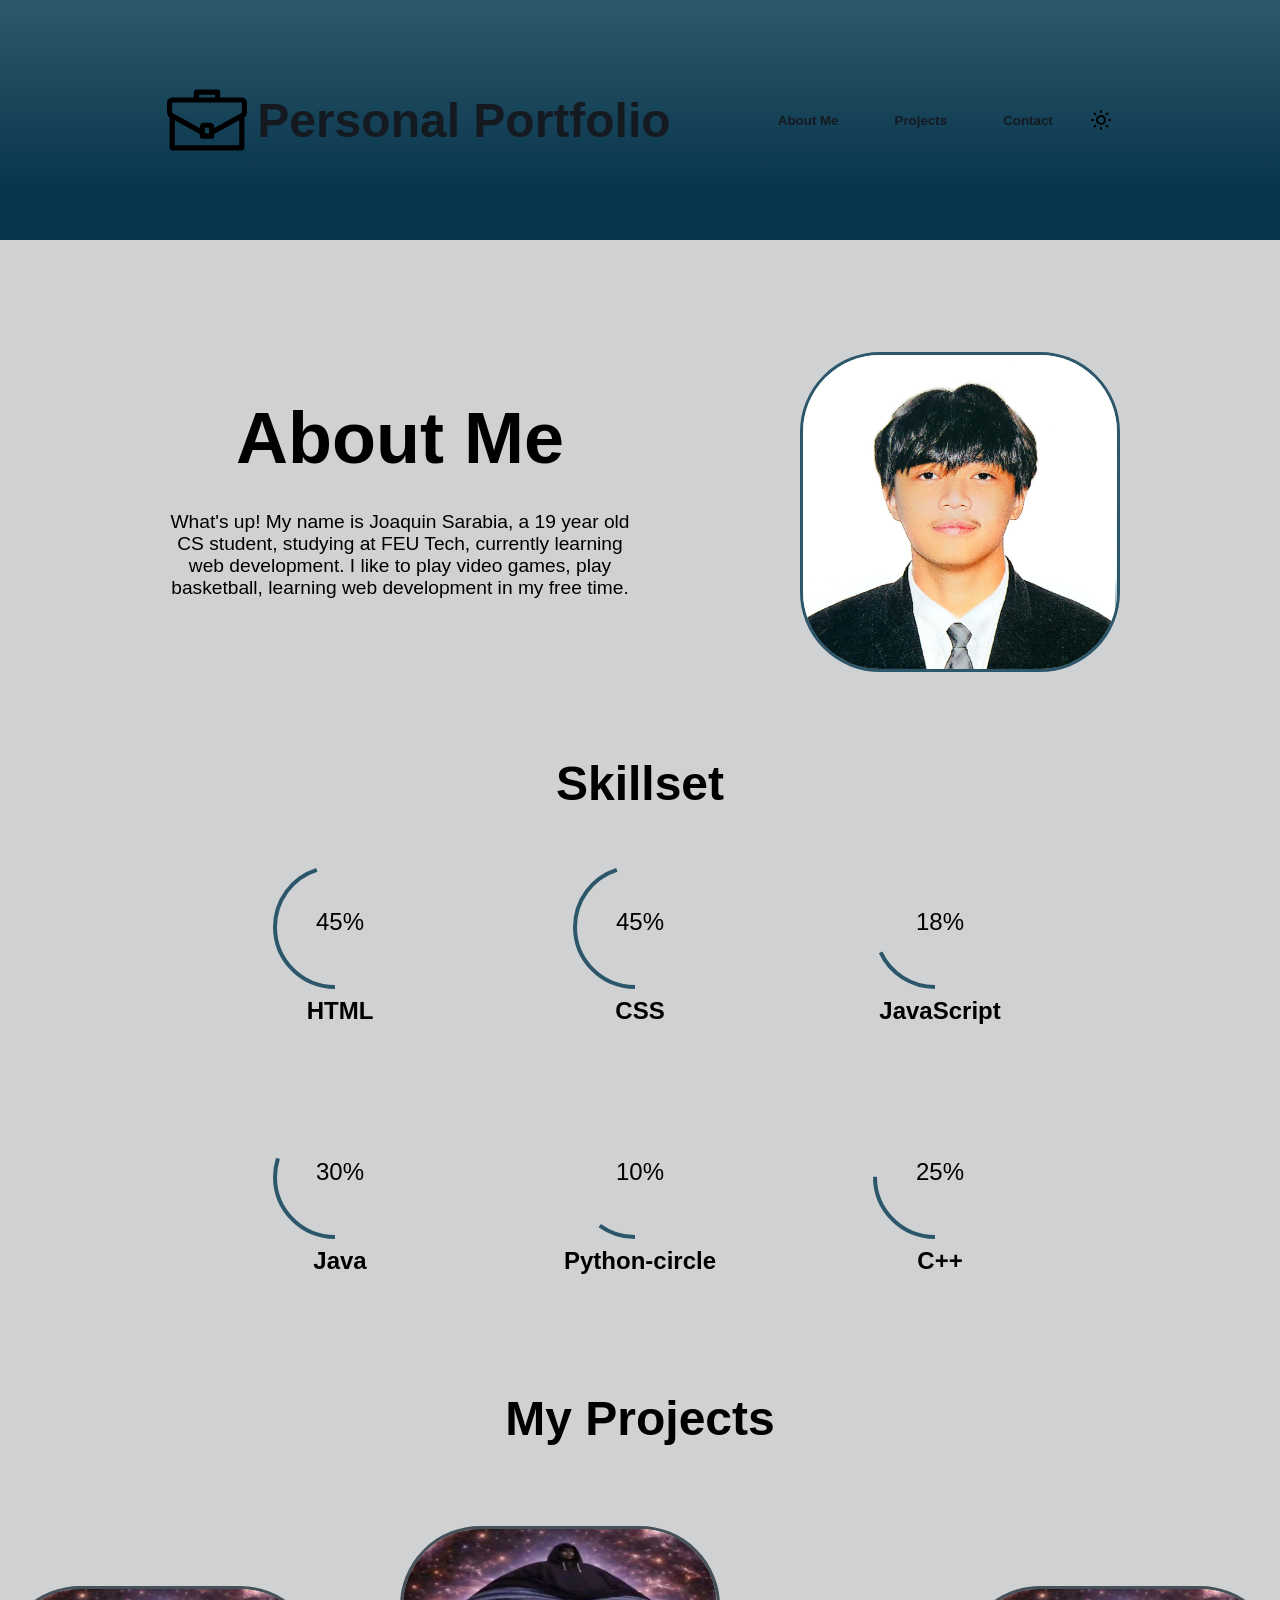
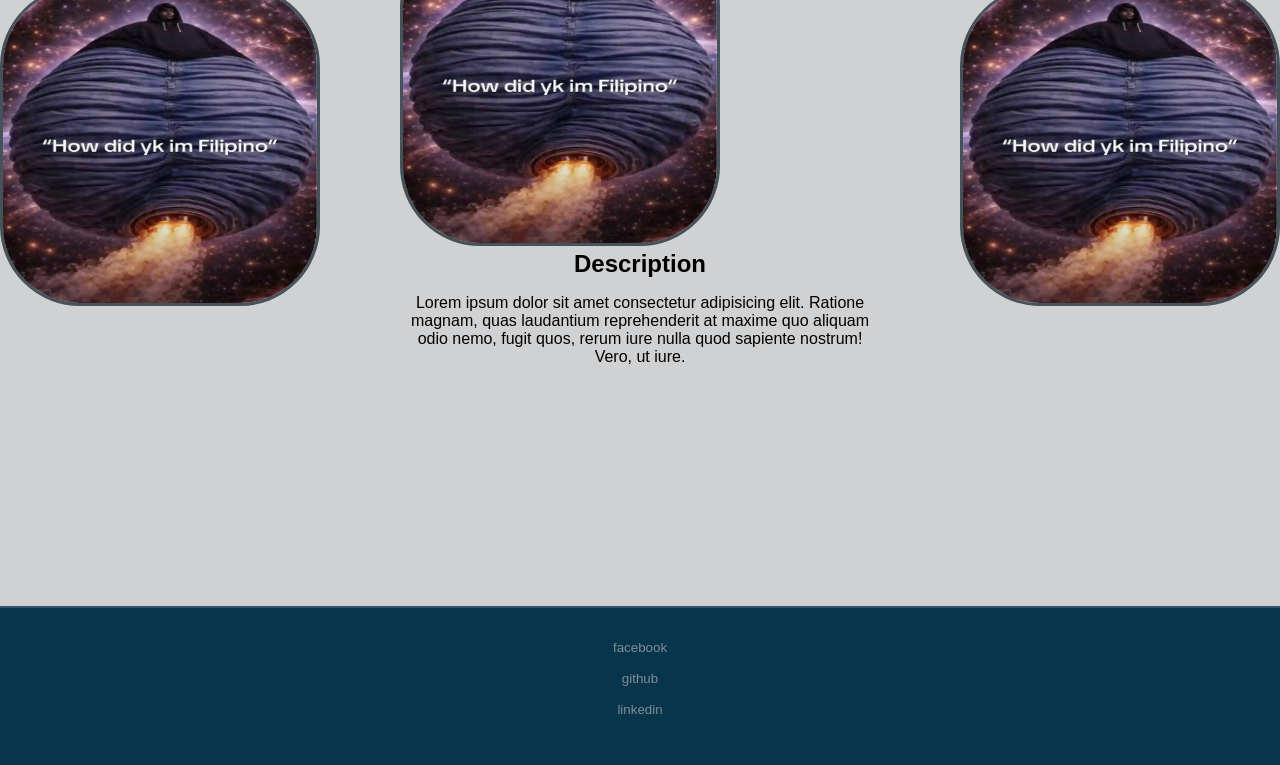
==== index.html @ 74adcc94 "Fix header title and update footer button to use href attribute; add new project image" ====
<!DOCTYPE html>
<html lang="en">
<head>
    <meta charset="UTF-8">
    <meta name="viewport" content="width=device-width, initial-scale=1.0">
    <title>Personal Portfolio Website</title>
    <link rel="stylesheet" href="style.css">
    <script src="index.js" defer></script>
</head>
<body>
    

    <header>
        <div class="titleAndLogo">
            <img src="assets/icon.svg" alt="" class="svg-icon">
            <h1 class="title">Personal Portfolio</h1>
        </div>
        
        <div class="nav-bar">
            <button> About Me</button>
            <button> Projects</button>
            <button> Contact</button>
        
            <img src="assets/sun-svgrepo.svg" alt="" class="darkMode-svg">
            <img src="assets/moon-svgrepo.svg" alt="" class="lightMode-svg">
            
        </div>
    </header>

    <div class="about-me">
        <div class="about-me-content">
             <h2>About Me</h2>
             <p>What's up! My name is Joaquin Sarabia, a 19 year old CS student, studying at FEU Tech, currently learning web development. I like to play video games, play
                basketball, learning web development in my free time.</p>
        </div>
        <div class="about-me-1x1">
            <img src="assets/1x1 ng pogi.jpg" alt="" class="wanbywan">
        </div>
    </div>

    <h2 class="skillset-header">Skillset</h2>

    <div class="skills">
        <div class="skill1">
            <div class="percent">
                <svg class="svg-progress-bar">
                    <circle cx="75" cy="75" r="60" class="HTML-circle"></circle>
                </svg>
                <div class="number">
                    <h2>45<span>%</span></h2>
                </div>
            </div>
            <h2 class="progress-title">HTML</h2>
        </div>

        <div class="skill2">
            <div class="percent">
                <svg class="svg-progress-bar">
                    <circle cx="75" cy="75" r="60" class="CSS-circle"></circle>
                </svg>
                <div class="number">
                    <h2>45<span>%</span></h2>
                </div>
            </div>
            <h2 class="progress-title">CSS</h2>
        </div>

        <div class="skill3">
            <div class="percent">
                <svg class="svg-progress-bar">
                    <circle cx="75" cy="75" r="60" class="JavaScript-circle"></circle>
                </svg>
                <div class="number">
                    <h2>18<span>%</span></h2>
                </div>
            </div>
            <h2 class="progress-title">JavaScript</h2>
        </div>

        <div class="skill4">
            <div class="percent">
                <svg class="svg-progress-bar">
                    <circle cx="75" cy="75" r="60" class="Java-circle"></circle>
                </svg>
                <div class="number">
                    <h2>30<span>%</span></h2>
                </div>
            </div>
            <h2 class="progress-title">Java</h2>
        </div>

        <div class="skill5">
            <div class="percent">
                <svg class="svg-progress-bar">
                    <circle cx="75" cy="75" r="60" class="Python-circle"></circle>
                </svg>
                <div class="number">
                    <h2>10<span>%</span></h2>
                </div>
            </div>
            <h2 class="progress-title">Python-circle</h2>
        </div>

        <div class="skill6">
            <div class="percent">
                <svg class="svg-progress-bar">
                    <circle cx="75" cy="75" r="60" class="Cpp-circle"></circle>
                </svg>
                <div class="number">
                    <h2>25<span>%</span></h2>
                </div>
            </div>
            <h2 class="progress-title">C++</h2>
        </div>


    </div>




    <h2 class="projects-header">My Projects</h2>
    <div class="pictures">
        <div class="inner-pictures">
            <img src="assets/filipino.jpg" class="filipino">
            <div class="center-project">
                <img src="assets/filipino.jpg" class="filipino">
                    <div class="middle-project">
                        <span class="middle-project-title">Description</span>
                        <p class="middle-project-description">Lorem ipsum dolor sit amet consectetur adipisicing elit. Ratione magnam, quas laudantium reprehenderit at maxime quo aliquam odio nemo, fugit quos, rerum iure nulla quod sapiente nostrum! Vero, ut iure.</p>
                    </div>
            </div>            
            <img src="assets/filipino.jpg" class="filipino">
        </div>
    </div>
    
    <footer>
        <div class="footer-content">
            <div class="footer-buttons">
                <button href="">facebook</button>
                <button>github</button>
                <button>linkedin</button>
            </div>
        </div>

    </footer>
</body>
</html>
---- style.css ----
/* v.1 */

:root{
    --color-primary:     #2C576A;
    --color-dark-primary:#07354C;
    --color-bg:          #141A20;
    --color-muted:       #45525A;
    --color-gray:        #6F7375;
    --color-light-gray:  #828D96;
    --color-text:        #D0D1D3;
}

html, body{
    height: 100%;
}

body{
    display: flex;
    flex-direction: column;
    overflow-x: hidden;
    background-color: var(--color-bg);
    color: var(--color-text);
}


*{
    /* background-color: #f0f0f0; */
    scroll-behavior: smooth;
    margin: 0;
    padding: 0;
    box-sizing: border-box; 
    font-family: 'Segoe UI', Tahoma, Geneva, Verdana, sans-serif;
}


/* HEADER */
header{
    display: flex;
    justify-content: space-evenly;
    align-items: center;
    background-color: #007BFF;
    padding: 5rem;
    background: linear-gradient(360deg, var(--color-dark-primary) 20%, var(--color-primary) 97%);
}

.titleAndLogo{
    display: flex;
    align-items: center;
    gap: 10px;
}

.title{
    font-size: 3rem;
    color: var(--color-text);
    /* text-shadow: 2px 2px 4px rgba(0, 0, 0, 0.3); */
}

.nav-bar{
    align-items: center;
    display: flex;
    gap: 1rem;
}

p{
    color: var(--color-light-gray);
}
.nav-bar button{
    font-weight: 900;
    padding: 10px 20px;
    border: none;
    background: none;  
    color: var(--color-text);
    border-radius: 5px;
    cursor: pointer;
    /* transition: background-color 1s ease; */
    position: relative;
    
    
}

.nav-bar button:hover{
    transform: scale(1.2);
    transition: transform 0.2s ease;
}


.darkMode-svg, .lightMode-svg{
    width: 1.5rem;
    height: 1.5rem;
    cursor: pointer;
    transition: transform 0.2s ease;
}

.darkMode-svg:hover, .lightMode-svg:hover {
    transform: scale(1.2);
}

.about-me{
    margin-top: 5rem;
    display: flex;
    text-align: center;
    align-items: center;
    max-width: 60rem ;
    align-self: center;
    gap: 10rem;
}

.about-me-content {
    display: flex;
    flex-direction: column;
    gap: 2rem;
}

.about-me-content{
    font-size: 3rem;
    color: var(--color-text);
}

.about-me-content p{
    font-size: 1.2rem;
    color: var(--color-light-gray);
}

.wanbywan{
    width: 20rem;
    height: 20rem;
    border-radius: 5rem;
    margin-top: 2rem;
    border: 3px solid var(--color-primary);
}

.skillset-header, .projects-header{
    font-size: 3rem;
    margin-top: 5rem;
    align-self: center;
    color: black;
}

.skills{
    display: flex;
    align-items: center;
    justify-content: center;
    flex-wrap: wrap;       /* add this */
    max-width: 900px;      /* add this — locks 3 per row */
    align-self: center;
}

.skill1,
.skill2,
.skill3,
.skill4,
.skill5,
.skill6
 {
    fill: none;
    position: relative;
    width: 300px;
    height: 250px;
    display: flex;
    justify-content: center;
    align-items: center;
    flex-direction: column;
    /* background: #fff; */

}

.percent{
    position: relative;
    width: 150px;
    height: 150px;
}

.svg-progress-bar{
    position: relative;
    width: 150px;
    height: 150px;
}

.skills .number{
    position: absolute;
    top: 0;
    left: 0;
    width: 100%;
    height: 100%;
    display: flex;
    justify-content: center;
    align-items: center;
    /* font-weight: 300; */
}

.skills h2{
    font-size: 1.5rem;
    font-weight: 300;
    color: var(--color-text);
}

.skills .progress-title{
    font-weight: 900;
    color: var(--color-light-gray);
}


/* for every attribute that every bar has in common */
.HTML-circle,
.CSS-circle,
.JavaScript-circle,
.Java-circle,
.Python-circle,
.Cpp-circle{
    width: 150px;
    height: 150px;
    /* stroke: #000; */
    transform-box: fill-box;
    transform-origin: center;
    transform: rotate(90deg) translate(5px, 5px);
    stroke-width: 4;
    stroke-dasharray: 377;
}

/* individual percentage */
.HTML-circle{
    stroke-dashoffset: calc(377 * 0.55);
    stroke: var(--color-primary);
}

.CSS-circle{
    stroke-dashoffset: calc(377 * 0.55);
    stroke: var(--color-primary);
}

.JavaScript-circle{
    stroke-dashoffset: calc(377 * 0.82);
    stroke: var(--color-primary);
}

.Java-circle{
    stroke-dashoffset: calc(377 * 0.70);
    stroke: var(--color-primary);
}

.Python-circle{
    stroke-dashoffset: calc(377 * 0.90);
    stroke: var(--color-primary);
}

.Cpp-circle{
    stroke-dashoffset: calc(377 * 0.75);
    stroke: var(--color-primary);
}

.filipino{
    max-width: 35rem;
    align-self: center;
    margin-top: 5rem;
    width: 20rem;
    height: 20rem;
    min-width: 20rem;
    border-radius: 5rem;
    border: 3px solid var(--color-muted);
}

.center-project .middle-project{
    display: flex;
    flex-direction: column;
    text-align: center;
    align-items: center;
    gap: 1rem;
}

.middle-project .middle-project-title{
    font-size: 1.5rem;
    font-weight: bold;
    color: var(--color-text);
}

.pictures .inner-pictures{
    display: flex;
    justify-content: center;
    align-items: center;
    gap: 5rem;
}

.svg-icon{
    width: 5rem;
    height: 5rem;
}

footer{
    margin-top: 15rem;
    background-color: var(--color-dark-primary);
    color: white;
    text-align: center;
    padding: 2rem;
    border-top: 2px solid var(--color-primary)
}

.footer-buttons{
    display: flex;
    flex-direction: column;
    justify-content: center;
    align-items: center;
    gap: 1rem;
    margin-bottom: 1rem;
}

.footer-buttons button{
    border: none;
    background: none;
    display: flex;
    justify-content: center;
    align-items:center;
    color: var(--color-light-gray);
    font-weight: 400;
    
}

.footer-buttons button:hover{
    transform: scale(1.2);
    transition: transform 0.2s ease;
    color: var(--color-text);
}
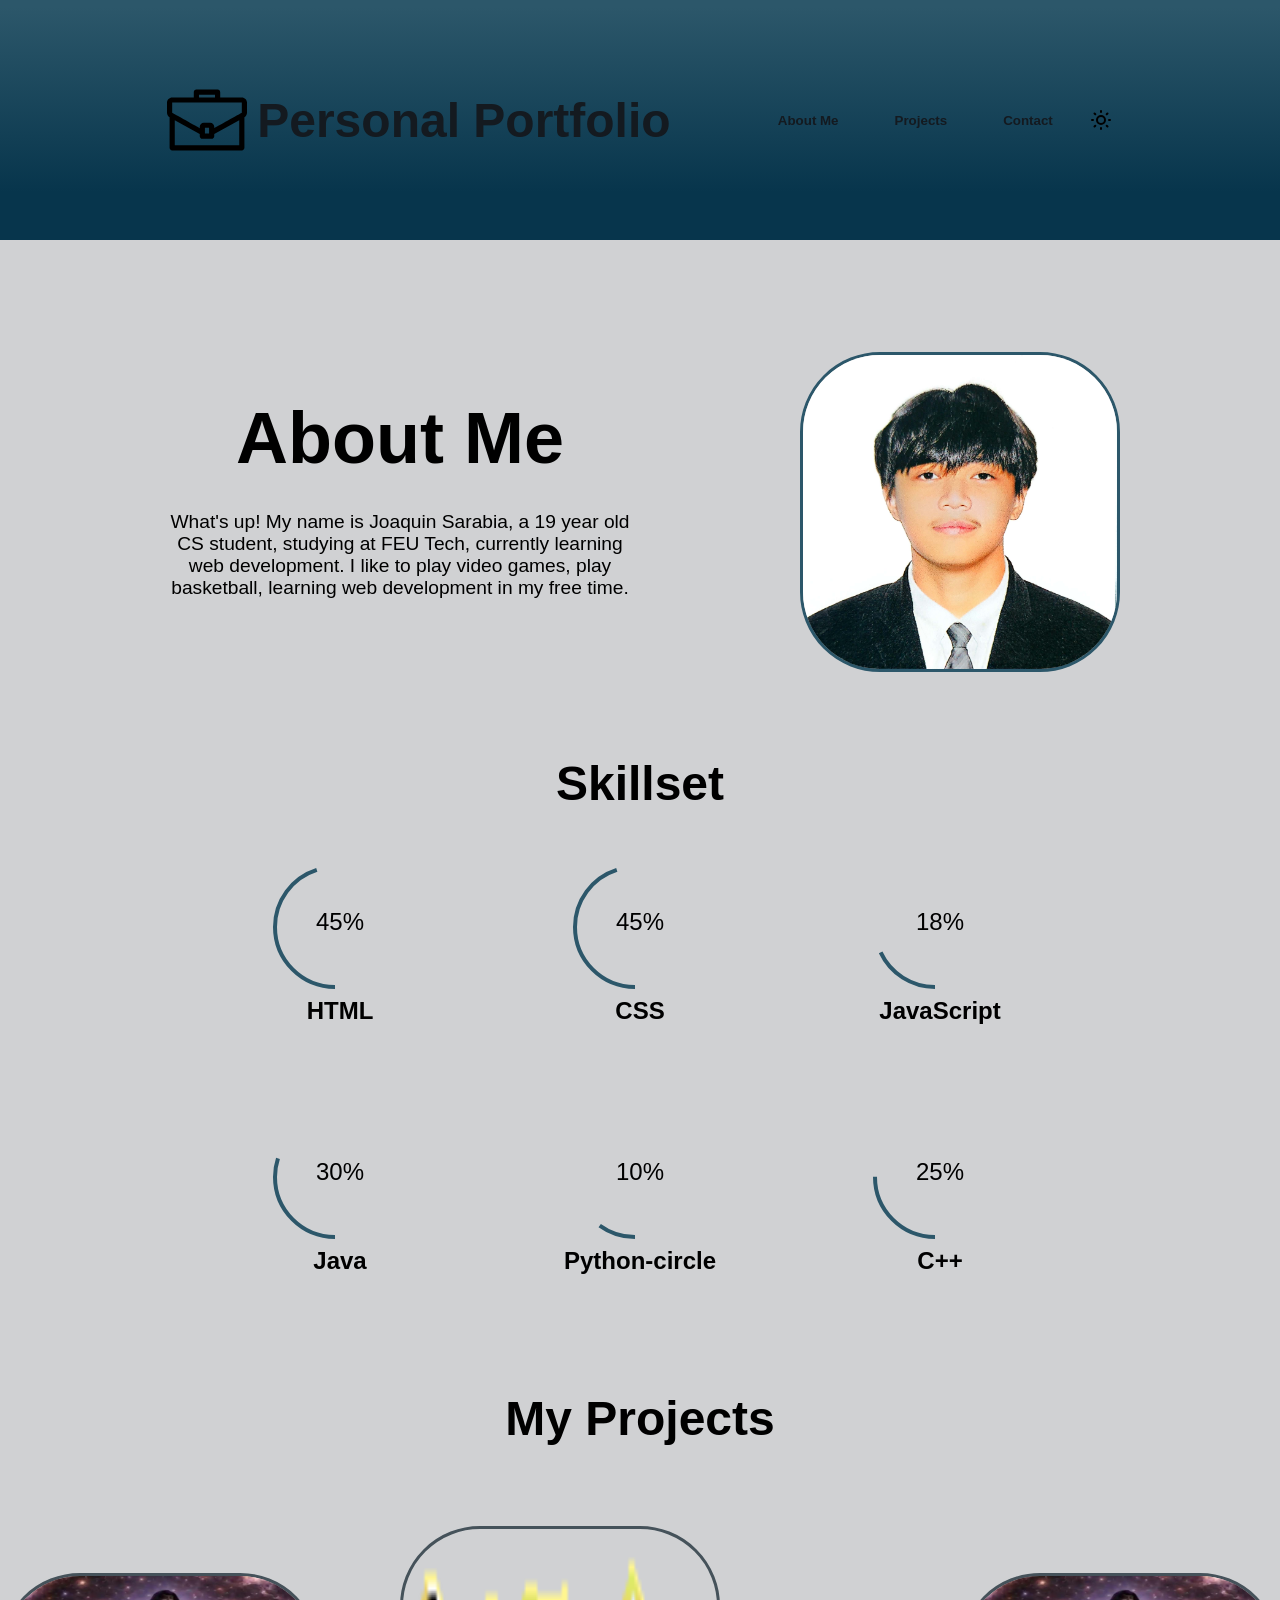
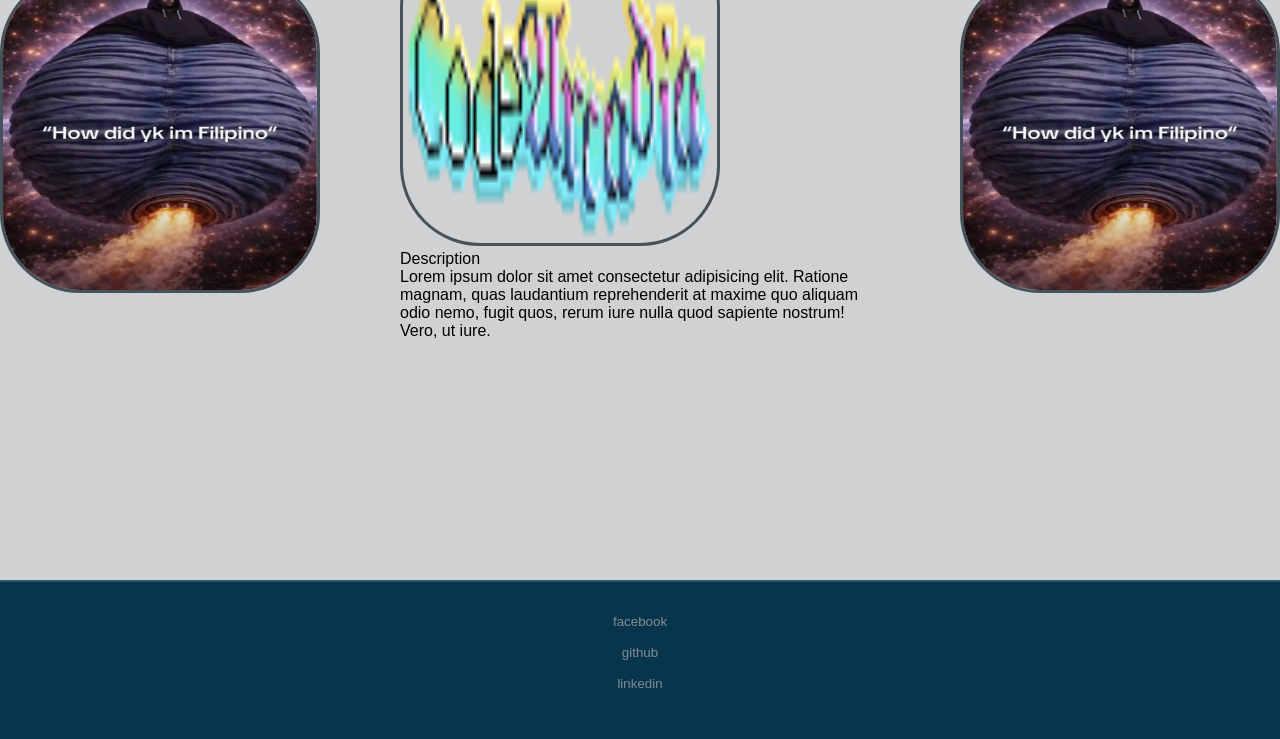
==== commit cb288623: "Refactor project section layout and update CSS classes for consistency; remove unused progress bar a" ====
--- a/index.html
+++ b/index.html
@@ -120,19 +120,21 @@
 
 
     <h2 class="projects-header">My Projects</h2>
-    <div class="pictures">
-        <div class="inner-pictures">
-            <img src="assets/filipino.jpg" class="filipino">
-            <div class="center-project">
-                <img src="assets/filipino.jpg" class="filipino">
-                    <div class="middle-project">
-                        <span class="middle-project-title">Description</span>
-                        <p class="middle-project-description">Lorem ipsum dolor sit amet consectetur adipisicing elit. Ratione magnam, quas laudantium reprehenderit at maxime quo aliquam odio nemo, fugit quos, rerum iure nulla quod sapiente nostrum! Vero, ut iure.</p>
-                    </div>
-            </div>            
-            <img src="assets/filipino.jpg" class="filipino">
+    <div class="projects">
+        <div class="logos">
+            <div class="inner-pictures">
+                <img src="assets/filipino.jpg" class="codearcadia">
+                <div class="center-project">
+                    <img src="assets/CodeArcadia.png" class="codearcadia">
+                        <div class="middle-project">
+                            <span class="middle-project-title">Description</span>
+                            <p class="middle-project-description">Lorem ipsum dolor sit amet consectetur adipisicing elit. Ratione magnam, quas laudantium reprehenderit at maxime quo aliquam odio nemo, fugit quos, rerum iure nulla quod sapiente nostrum! Vero, ut iure.</p>
+                        </div>
+                </div>            
+                <img src="assets/filipino.jpg" class="codearcadia">
+            </div>
         </div>
-    </div>
+    </div>    
     
     <footer>
         <div class="footer-content">
--- a/style.css
+++ b/style.css
@@ -133,7 +133,6 @@
     font-size: 3rem;
     margin-top: 5rem;
     align-self: center;
-    color: black;
 }
 
 .skills{
@@ -200,7 +199,7 @@
 }
 
 
-/* for every attribute that every bar has in common */
+/* for every attribute that every percentage bar has in common */
 .HTML-circle,
 .CSS-circle,
 .JavaScript-circle,
@@ -214,41 +213,13 @@
     transform-origin: center;
     transform: rotate(90deg) translate(5px, 5px);
     stroke-width: 4;
-    stroke-dasharray: 377;
-}
-
-/* individual percentage */
-.HTML-circle{
-    stroke-dashoffset: calc(377 * 0.55);
     stroke: var(--color-primary);
-}
-
-.CSS-circle{
-    stroke-dashoffset: calc(377 * 0.55);
-    stroke: var(--color-primary);
-}
-
-.JavaScript-circle{
-    stroke-dashoffset: calc(377 * 0.82);
-    stroke: var(--color-primary);
-}
-
-.Java-circle{
-    stroke-dashoffset: calc(377 * 0.70);
-    stroke: var(--color-primary);
-}
-
-.Python-circle{
-    stroke-dashoffset: calc(377 * 0.90);
-    stroke: var(--color-primary);
-}
-
-.Cpp-circle{
-    stroke-dashoffset: calc(377 * 0.75);
-    stroke: var(--color-primary);
-}
-
-.filipino{
+    
+}
+
+
+
+.codearcadia{
     max-width: 35rem;
     align-self: center;
     margin-top: 5rem;
@@ -259,21 +230,7 @@
     border: 3px solid var(--color-muted);
 }
 
-.center-project .middle-project{
-    display: flex;
-    flex-direction: column;
-    text-align: center;
-    align-items: center;
-    gap: 1rem;
-}
-
-.middle-project .middle-project-title{
-    font-size: 1.5rem;
-    font-weight: bold;
-    color: var(--color-text);
-}
-
-.pictures .inner-pictures{
+.logos .inner-pictures{
     display: flex;
     justify-content: center;
     align-items: center;
@@ -318,4 +275,4 @@
     transform: scale(1.2);
     transition: transform 0.2s ease;
     color: var(--color-text);
-}
+}
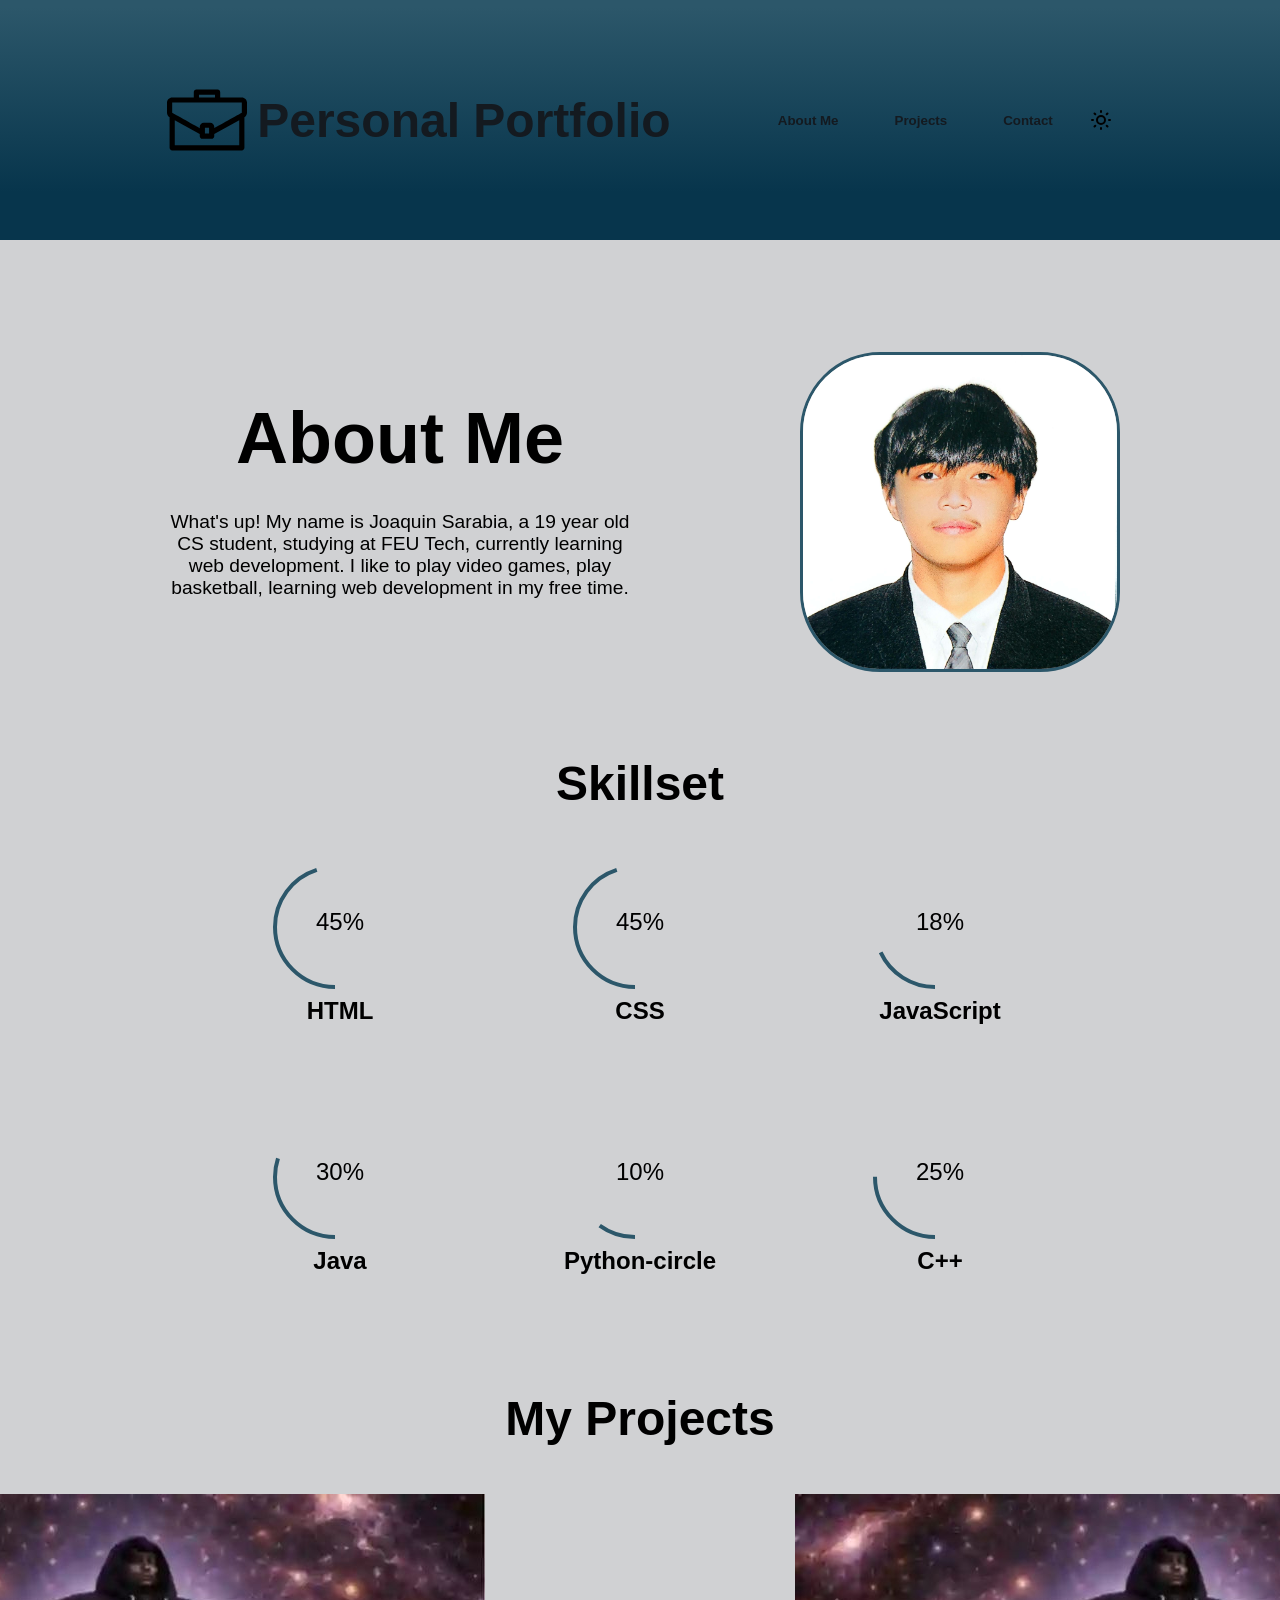
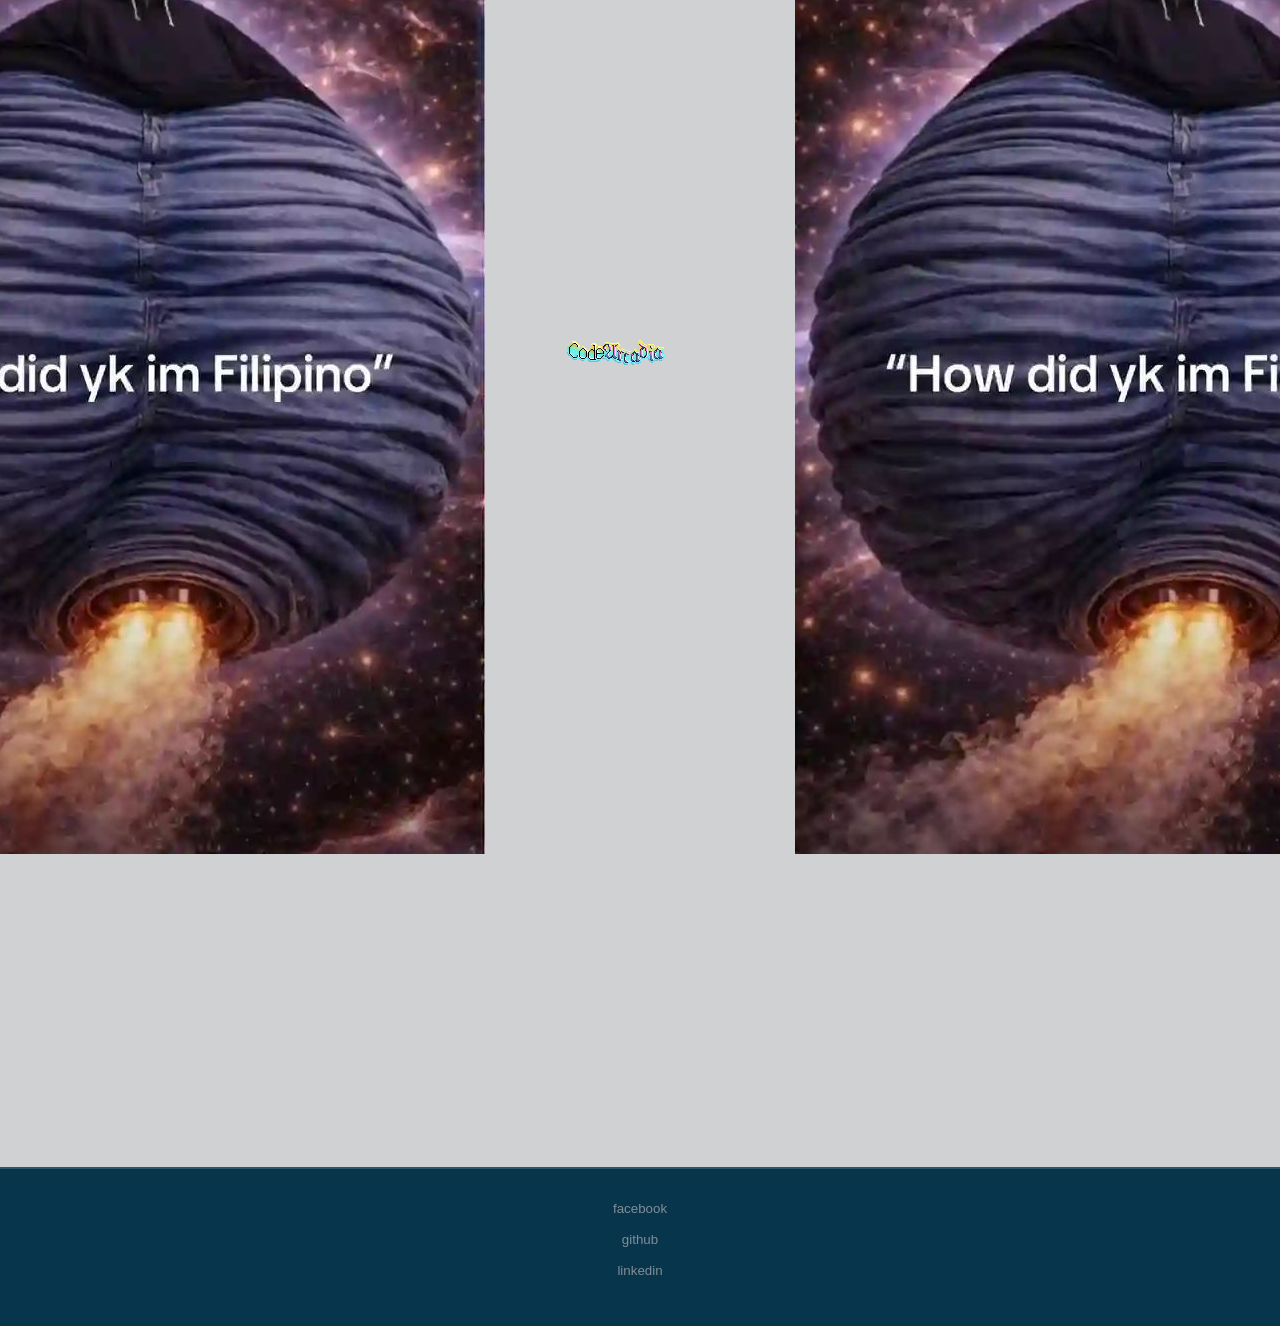
==== commit 947c914a: "Update project cards layout and styles; add hover effects and project descriptions" ====
--- a/index.html
+++ b/index.html
@@ -12,7 +12,7 @@
 
     <header>
         <div class="titleAndLogo">
-            <img src="assets/icon.svg" alt="" class="svg-icon">
+            <img src="assets/icon.svg" alt="" class="briefcase-svg-icon">
             <h1 class="title">Personal Portfolio</h1>
         </div>
         
@@ -120,21 +120,34 @@
 
 
     <h2 class="projects-header">My Projects</h2>
+
     <div class="projects">
-        <div class="logos">
-            <div class="inner-pictures">
-                <img src="assets/filipino.jpg" class="codearcadia">
-                <div class="center-project">
-                    <img src="assets/CodeArcadia.png" class="codearcadia">
-                        <div class="middle-project">
-                            <span class="middle-project-title">Description</span>
-                            <p class="middle-project-description">Lorem ipsum dolor sit amet consectetur adipisicing elit. Ratione magnam, quas laudantium reprehenderit at maxime quo aliquam odio nemo, fugit quos, rerum iure nulla quod sapiente nostrum! Vero, ut iure.</p>
-                        </div>
-                </div>            
-                <img src="assets/filipino.jpg" class="codearcadia">
-            </div>
+
+    <div class="reactjs-card">
+        <img src="assets/filipino.jpg" alt="Project 1">
+        <div class="project-overlay">
+            <span class="project-title">Project 1</span>
+            <p class="project-description">Lorem ipsum dolor sit amet consectetur adipisicing elit.</p>
         </div>
-    </div>    
+    </div>
+
+    <div class="codearcadia-card">
+        <img src="assets/CodeArcadia.png" alt="CodeArcadia">
+        <div class="project-overlay">
+            <span class="project-title">CodeArcadia</span>
+            <p class="project-description">Lorem ipsum dolor sit amet consectetur adipisicing elit.</p>
+        </div>
+    </div>
+
+    <div class="attendify-card">
+        <img src="assets/filipino.jpg" alt="Project 3">
+        <div class="project-overlay">
+            <span class="project-title">Project 3</span>
+            <p class="project-description">Lorem ipsum dolor sit amet consectetur adipisicing elit.</p>
+        </div>
+    </div>
+
+</div>    
     
     <footer>
         <div class="footer-content">
--- a/style.css
+++ b/style.css
@@ -1,4 +1,4 @@
-/* v.1 */
+/* v.2 */
 
 :root{
     --color-primary:     #2C576A;
@@ -32,7 +32,10 @@
     font-family: 'Segoe UI', Tahoma, Geneva, Verdana, sans-serif;
 }
 
-
+.briefcase-svg-icon{
+    width: 5rem;
+    height: 5rem;
+}
 /* HEADER */
 header{
     display: flex;
@@ -219,27 +222,70 @@
 
 
 
-.codearcadia{
-    max-width: 35rem;
-    align-self: center;
-    margin-top: 5rem;
+.projects {
+    display: flex;
+    justify-content: center;
+    align-items: center;
+    gap: 5rem;
+    margin-top: 3rem;
+}
+
+.project-card {
+    position: relative;
     width: 20rem;
     height: 20rem;
-    min-width: 20rem;
-    border-radius: 5rem;
+    border-radius: 3rem;
+    overflow: visible;          /* changed from hidden so image can move up */
     border: 3px solid var(--color-muted);
-}
-
-.logos .inner-pictures{
-    display: flex;
-    justify-content: center;
-    align-items: center;
-    gap: 5rem;
-}
-
-.svg-icon{
-    width: 5rem;
-    height: 5rem;
+    cursor: pointer;
+    display: flex;
+    flex-direction: column;
+    align-items: center;
+}
+
+.project-card img {
+    width: 100%;
+    height: 100%;
+    object-fit: cover;
+    display: block;
+    border-radius: 3rem;
+    transition: transform 0.3s ease;    /* animates the move up */
+}
+
+/* image slides up on hover */
+.project-card:hover img {
+    transform: translateY(-20px);
+}
+
+/* text hidden by default */
+.project-overlay {
+    width: 100%;
+    padding: 0.75rem 1rem;
+    display: flex;
+    flex-direction: column;
+    align-items: center;
+    opacity: 0;
+    transform: translateY(10px);        /* starts slightly lower */
+    transition: opacity 0.3s ease, transform 0.3s ease;
+}
+
+/* text appears below on hover */
+.project-card:hover .project-overlay {
+    opacity: 1;
+    transform: translateY(-15px);       /* slides up into place */
+}
+
+.project-title {
+    color: var(--color-text);
+    font-weight: 900;
+    font-size: 1.2rem;
+    margin-bottom: 0.5rem;
+}
+
+.project-description {
+    color: var(--color-light-gray);
+    font-size: 0.85rem;
+    text-align: center;
 }
 
 footer{
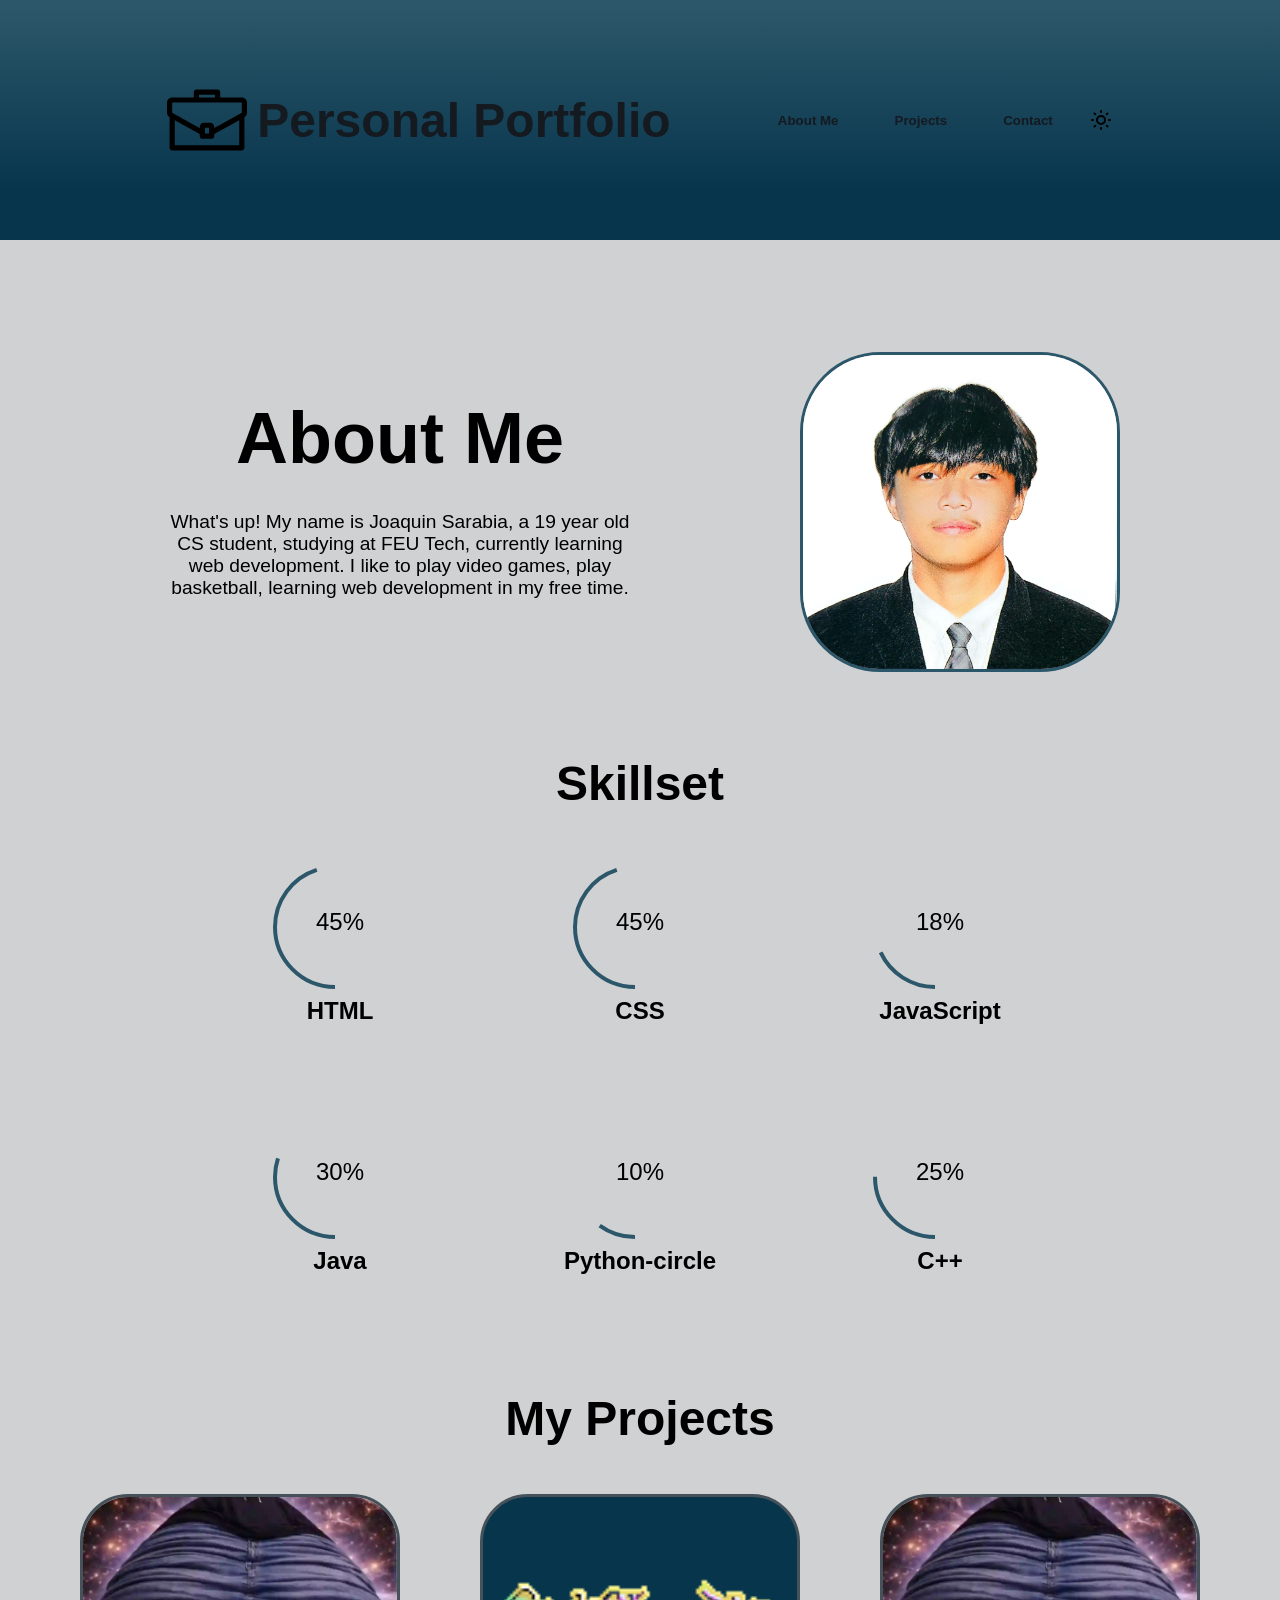
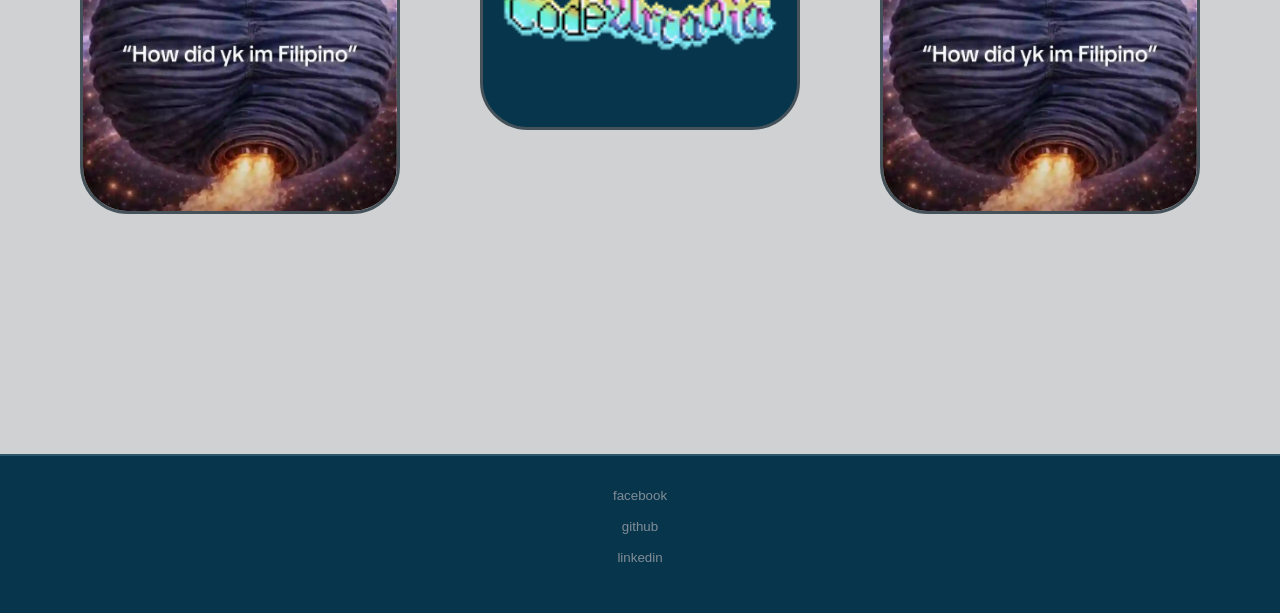
==== commit bba808e3: "Refactor project cards structure and styles; update image handling and borders for improved layout" ====
--- a/index.html
+++ b/index.html
@@ -123,31 +123,31 @@
 
     <div class="projects">
 
-    <div class="reactjs-card">
-        <img src="assets/filipino.jpg" alt="Project 1">
-        <div class="project-overlay">
-            <span class="project-title">Project 1</span>
-            <p class="project-description">Lorem ipsum dolor sit amet consectetur adipisicing elit.</p>
+        <div class="project-card reactjs-card">
+            <img src="assets/filipino.jpg" alt="ReactJS">
+            <div class="project-overlay">
+                <span class="project-title">Project 1</span>
+                <p class="project-description">Lorem ipsum dolor sit amet consectetur adipisicing elit.</p>
+            </div>
         </div>
-    </div>
 
-    <div class="codearcadia-card">
-        <img src="assets/CodeArcadia.png" alt="CodeArcadia">
-        <div class="project-overlay">
-            <span class="project-title">CodeArcadia</span>
-            <p class="project-description">Lorem ipsum dolor sit amet consectetur adipisicing elit.</p>
+        <div class="project-card codearcadia-card">
+            <img src="assets/CodeArcadia.png" alt="CodeArcadia">
+            <div class="project-overlay">
+                <span class="project-title">CodeArcadia</span>
+                <p class="project-description">Lorem ipsum dolor sit amet consectetur adipisicing elit.</p>
+            </div>
         </div>
-    </div>
 
-    <div class="attendify-card">
-        <img src="assets/filipino.jpg" alt="Project 3">
-        <div class="project-overlay">
-            <span class="project-title">Project 3</span>
-            <p class="project-description">Lorem ipsum dolor sit amet consectetur adipisicing elit.</p>
+        <div class="project-card attendify-card">
+            <img src="assets/filipino.jpg" alt="Attendify">
+            <div class="project-overlay">
+                <span class="project-title">Project 3</span>
+                <p class="project-description">Lorem ipsum dolor sit amet consectetur adipisicing elit.</p>
+            </div>
         </div>
-    </div>
 
-</div>    
+    </div>    
     
     <footer>
         <div class="footer-content">
--- a/style.css
+++ b/style.css
@@ -234,9 +234,11 @@
     position: relative;
     width: 20rem;
     height: 20rem;
+    min-width: 20rem;  
+    min-height: 20rem;
     border-radius: 3rem;
     overflow: visible;          /* changed from hidden so image can move up */
-    border: 3px solid var(--color-muted);
+    border: none;
     cursor: pointer;
     display: flex;
     flex-direction: column;
@@ -249,7 +251,14 @@
     object-fit: cover;
     display: block;
     border-radius: 3rem;
+    border: 3px solid var(--color-muted);
     transition: transform 0.3s ease;    /* animates the move up */
+}
+
+.codearcadia-card img {
+    background-color: var(--color-dark-primary);
+    object-fit: contain;   /* keeps logo fully visible instead of cropping */
+    padding: 1rem;
 }
 
 /* image slides up on hover */
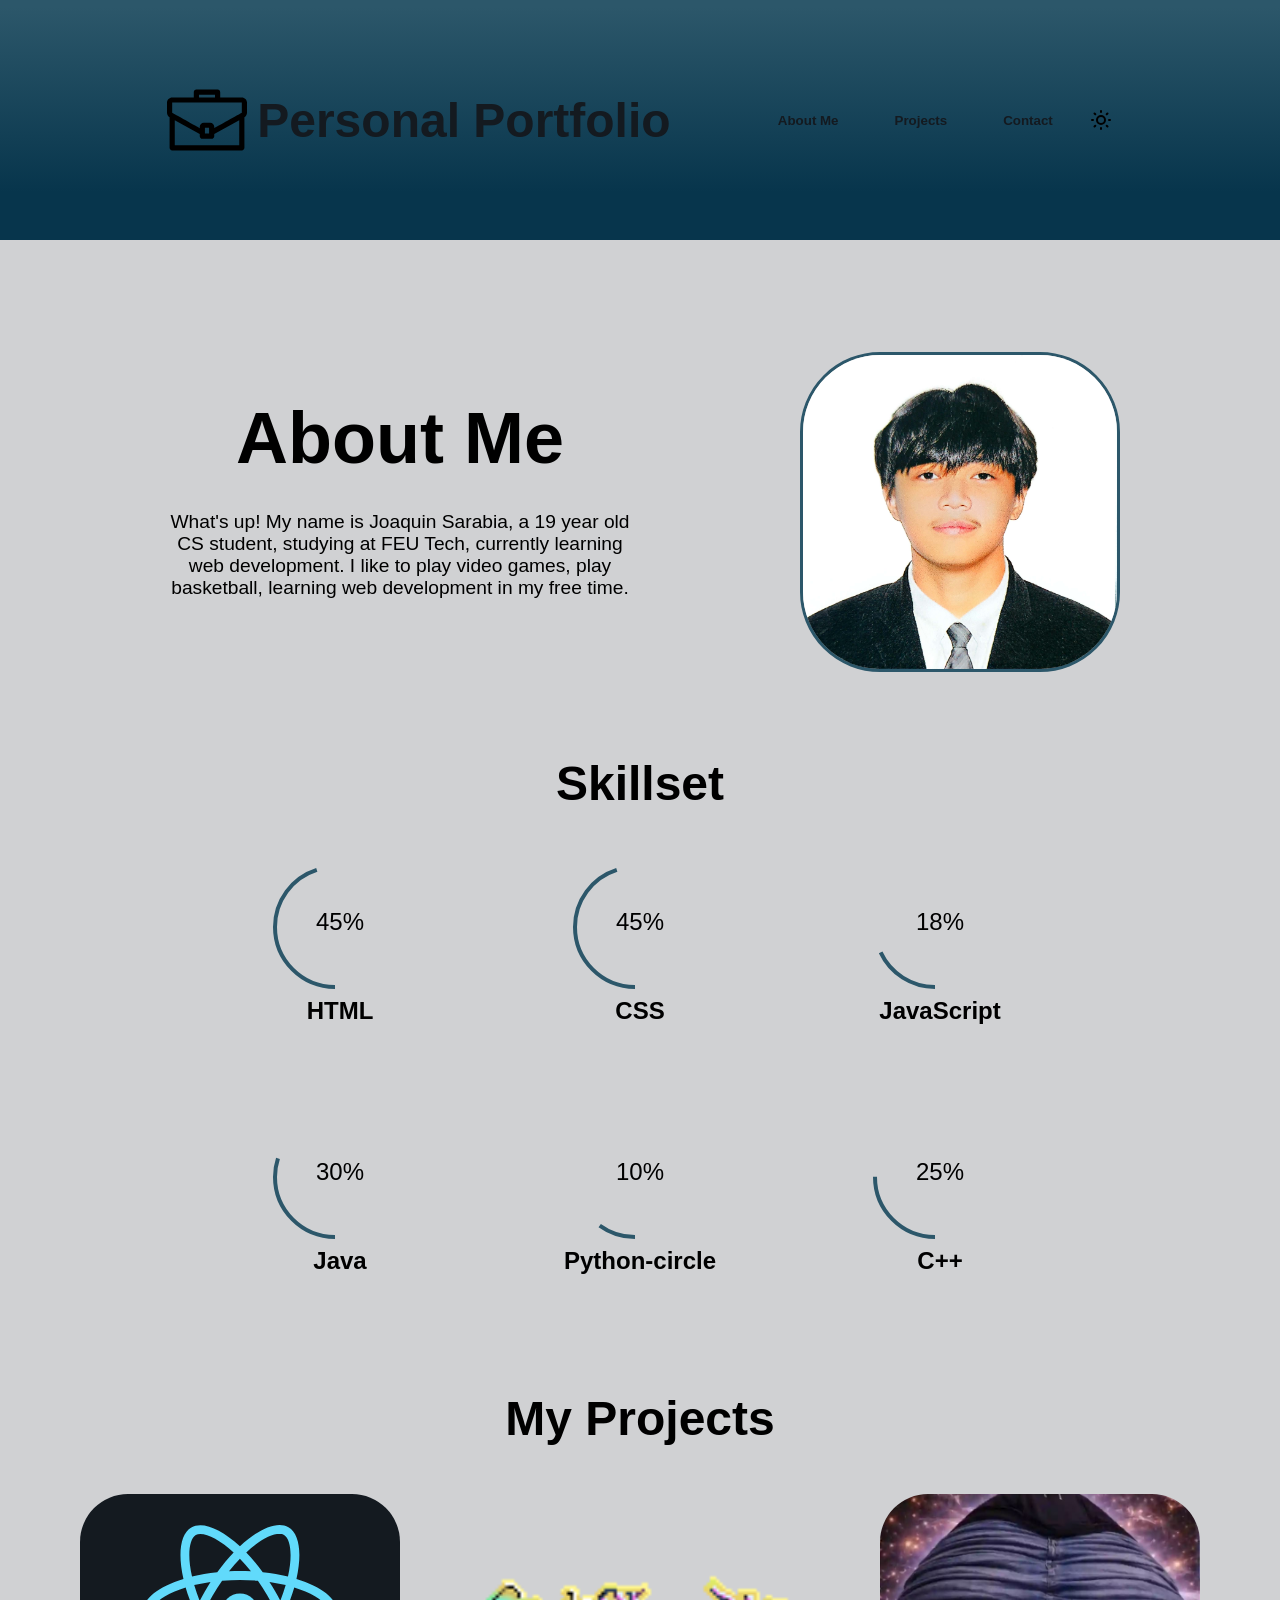
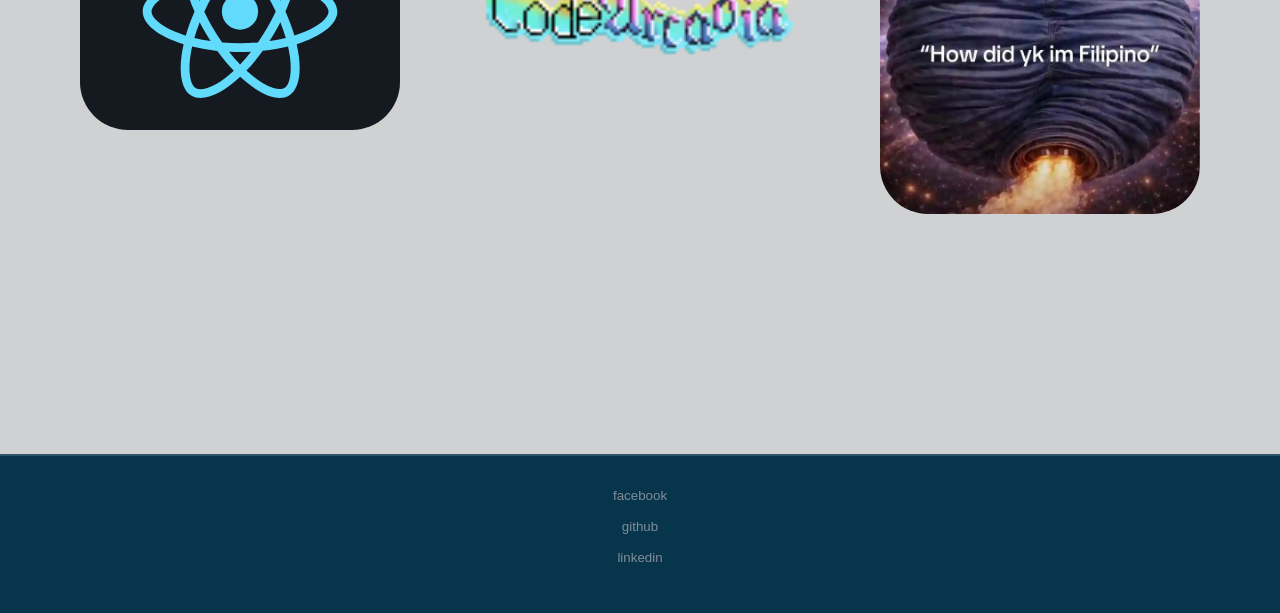
==== commit f436046f: "Update project card image and styles; replace image source and adjust background color for improved " ====
--- a/index.html
+++ b/index.html
@@ -124,7 +124,7 @@
     <div class="projects">
 
         <div class="project-card reactjs-card">
-            <img src="assets/filipino.jpg" alt="ReactJS">
+            <img src="assets/logo.svg" alt="ReactJS">
             <div class="project-overlay">
                 <span class="project-title">Project 1</span>
                 <p class="project-description">Lorem ipsum dolor sit amet consectetur adipisicing elit.</p>
--- a/style.css
+++ b/style.css
@@ -251,15 +251,19 @@
     object-fit: cover;
     display: block;
     border-radius: 3rem;
-    border: 3px solid var(--color-muted);
-    transition: transform 0.3s ease;    /* animates the move up */
-}
-
-.codearcadia-card img {
-    background-color: var(--color-dark-primary);
-    object-fit: contain;   /* keeps logo fully visible instead of cropping */
-    padding: 1rem;
-}
+    /* border: 3px solid var(--color-muted); */
+    transition: transform 0.3s ease;    /* move up animation */
+}
+
+.codearcadia-card img{
+    object-fit: contain;
+}
+
+.reactjs-card img{
+    background-color: var(--color-bgprimary);
+}
+
+
 
 /* image slides up on hover */
 .project-card:hover img {
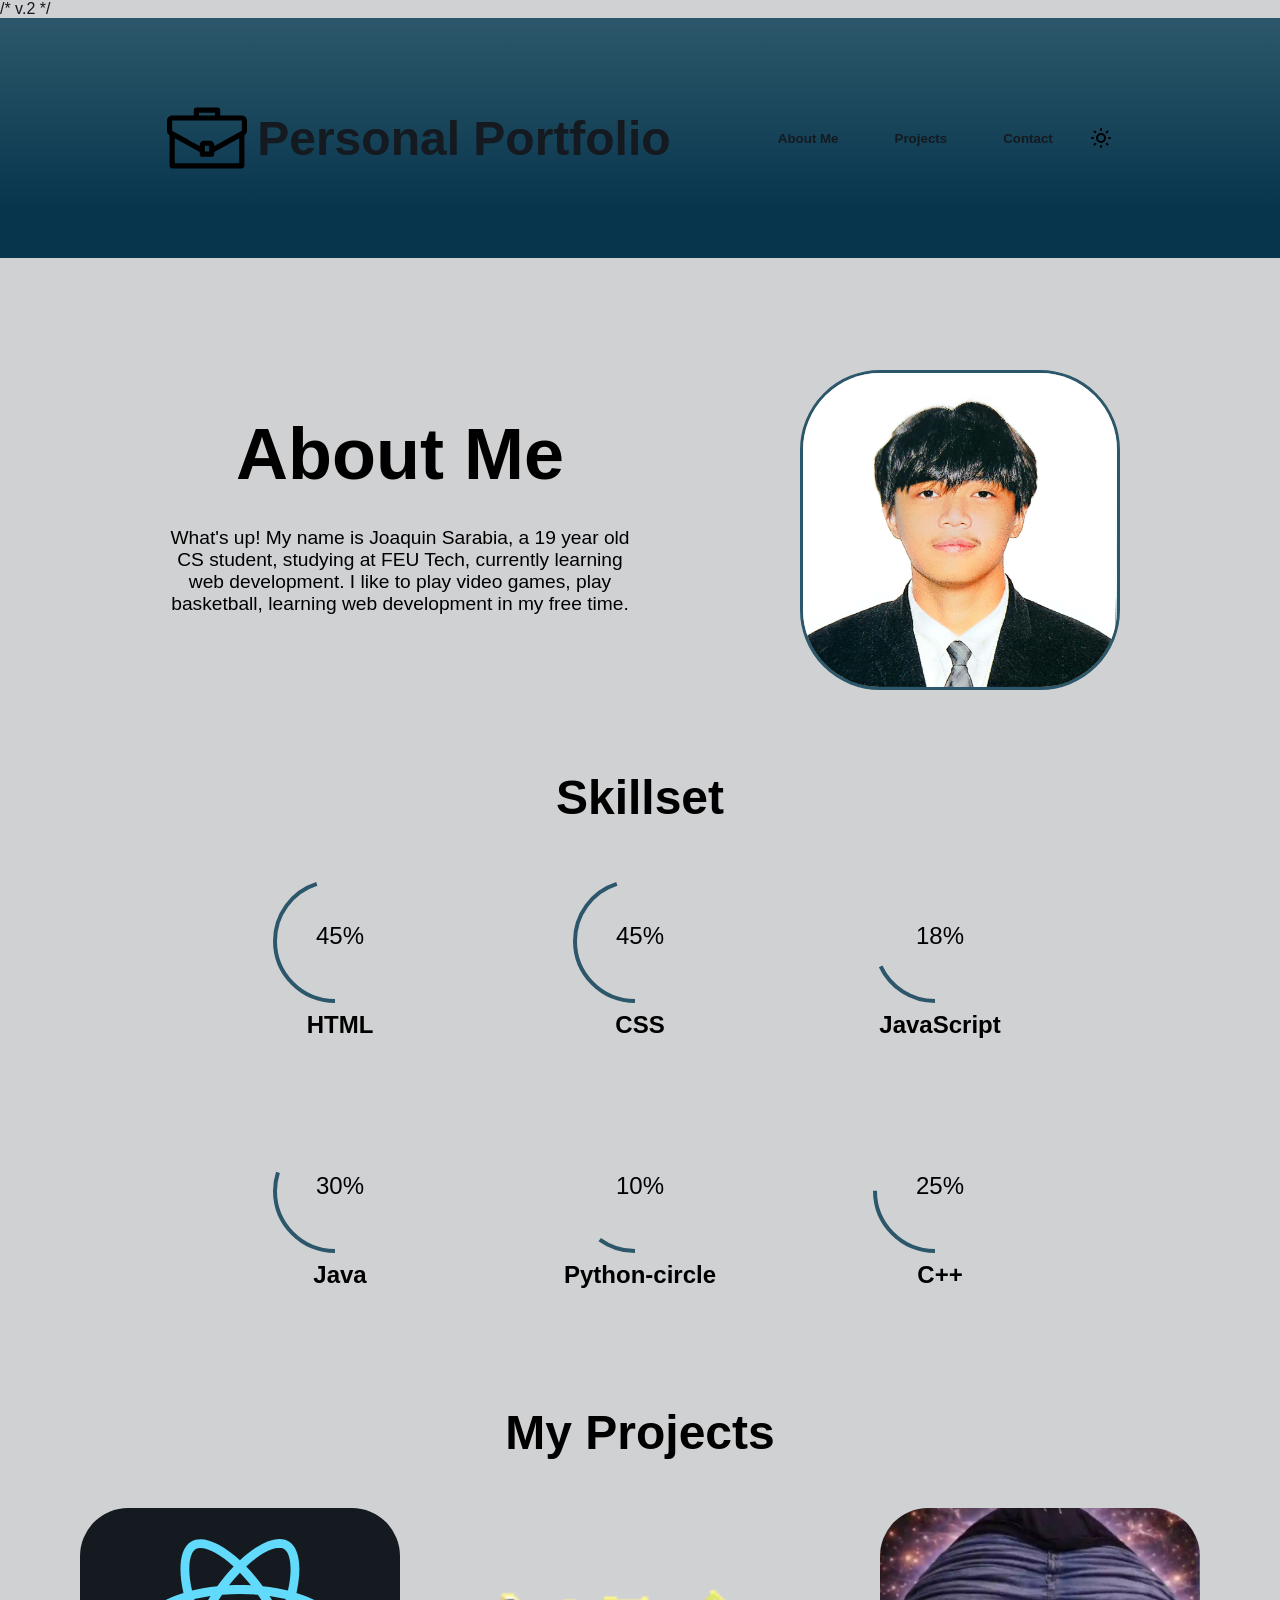
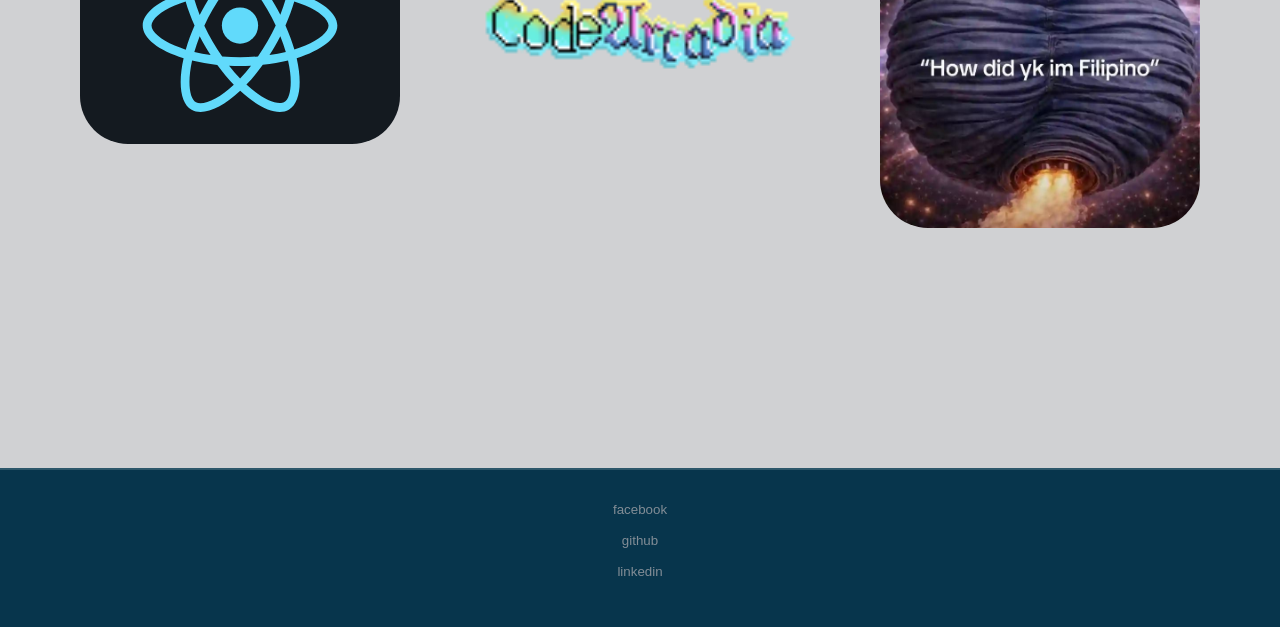
==== commit e4199614: "Update version comments in HTML and JavaScript files to v.2" ====
--- a/index.html
+++ b/index.html
@@ -1,3 +1,4 @@
+/* v.2 */
 <!DOCTYPE html>
 <html lang="en">
 <head>
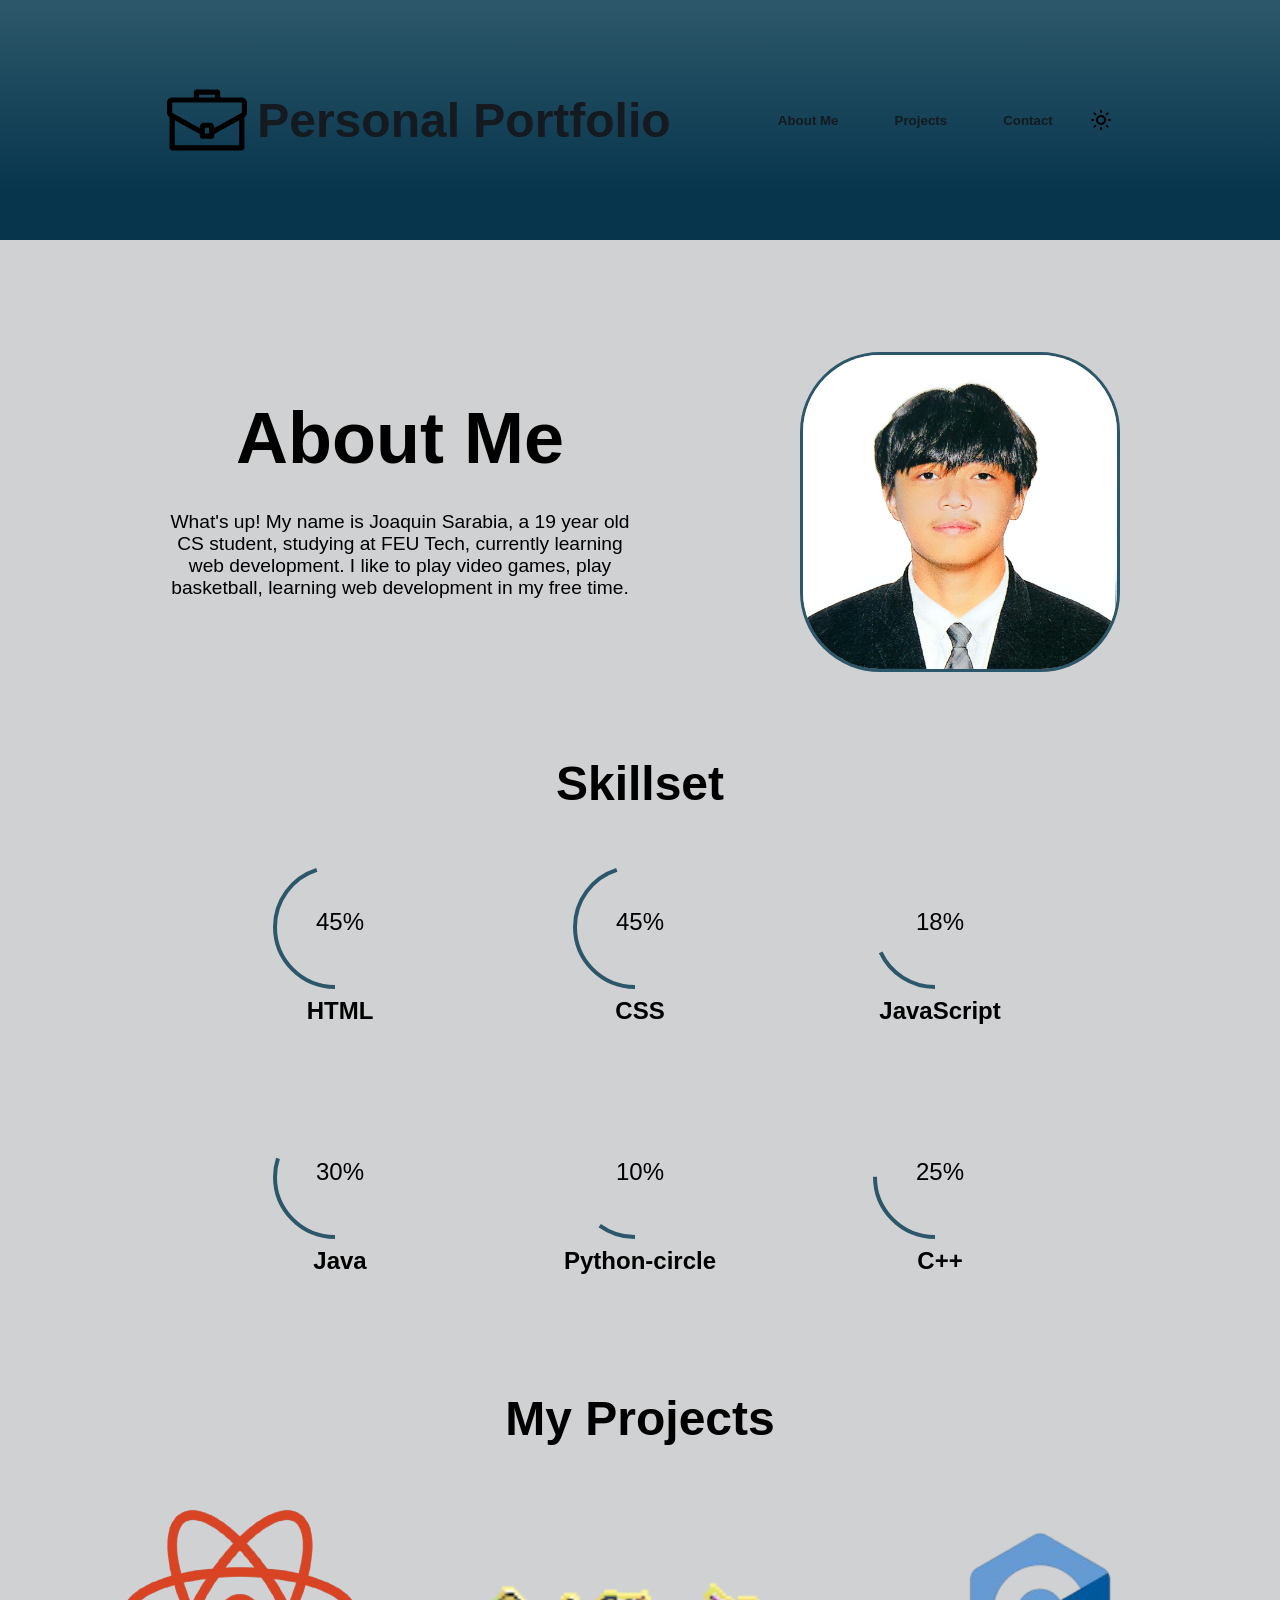
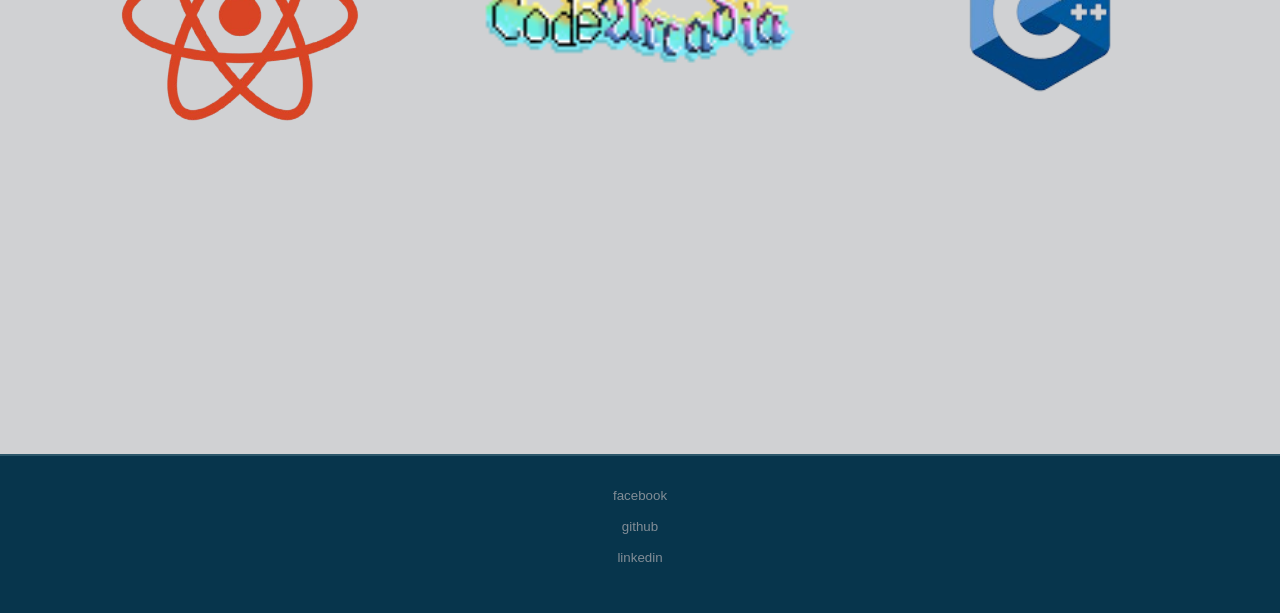
==== commit 45bc151a: "Add initial HTML structure and CSS styling for project page - Created project_page-basis.html with h" ====
--- a/index.html
+++ b/index.html
@@ -1,4 +1,3 @@
-/* v.2 */
 <!DOCTYPE html>
 <html lang="en">
 <head>
@@ -125,26 +124,26 @@
     <div class="projects">
 
         <div class="project-card reactjs-card">
-            <img src="assets/logo.svg" alt="ReactJS">
+            <img src="assets/react-js.png" alt="ReactJS">
             <div class="project-overlay">
-                <span class="project-title">Project 1</span>
-                <p class="project-description">Lorem ipsum dolor sit amet consectetur adipisicing elit.</p>
+                <span class="project-title"> First React JS Project (2026)</span>
+                <p class="project-description">My first ever React JS Project, currently in progress and also serves as a stepping stone to my React JS Journey.</p>
             </div>
         </div>
 
         <div class="project-card codearcadia-card">
             <img src="assets/CodeArcadia.png" alt="CodeArcadia">
             <div class="project-overlay">
-                <span class="project-title">CodeArcadia</span>
-                <p class="project-description">Lorem ipsum dolor sit amet consectetur adipisicing elit.</p>
+                <span class="project-title">CodeArcadia (2025)</span>
+                <p class="project-description"> 2D pixelated game that teaches C#</C></p>
             </div>
         </div>
 
         <div class="project-card attendify-card">
-            <img src="assets/filipino.jpg" alt="Attendify">
+            <img src="assets/c++_card-removebg-preview.png" alt="Attendify">
             <div class="project-overlay">
-                <span class="project-title">Project 3</span>
-                <p class="project-description">Lorem ipsum dolor sit amet consectetur adipisicing elit.</p>
+                <span class="project-title">Attendify (2025)</span>
+                <p class="project-description"> A simple student attendance system made in C++.</p>
             </div>
         </div>
 
--- a/style.css
+++ b/style.css
@@ -1,5 +1,3 @@
-/* v.2 */
-
 :root{
     --color-primary:     #2C576A;
     --color-dark-primary:#07354C;
